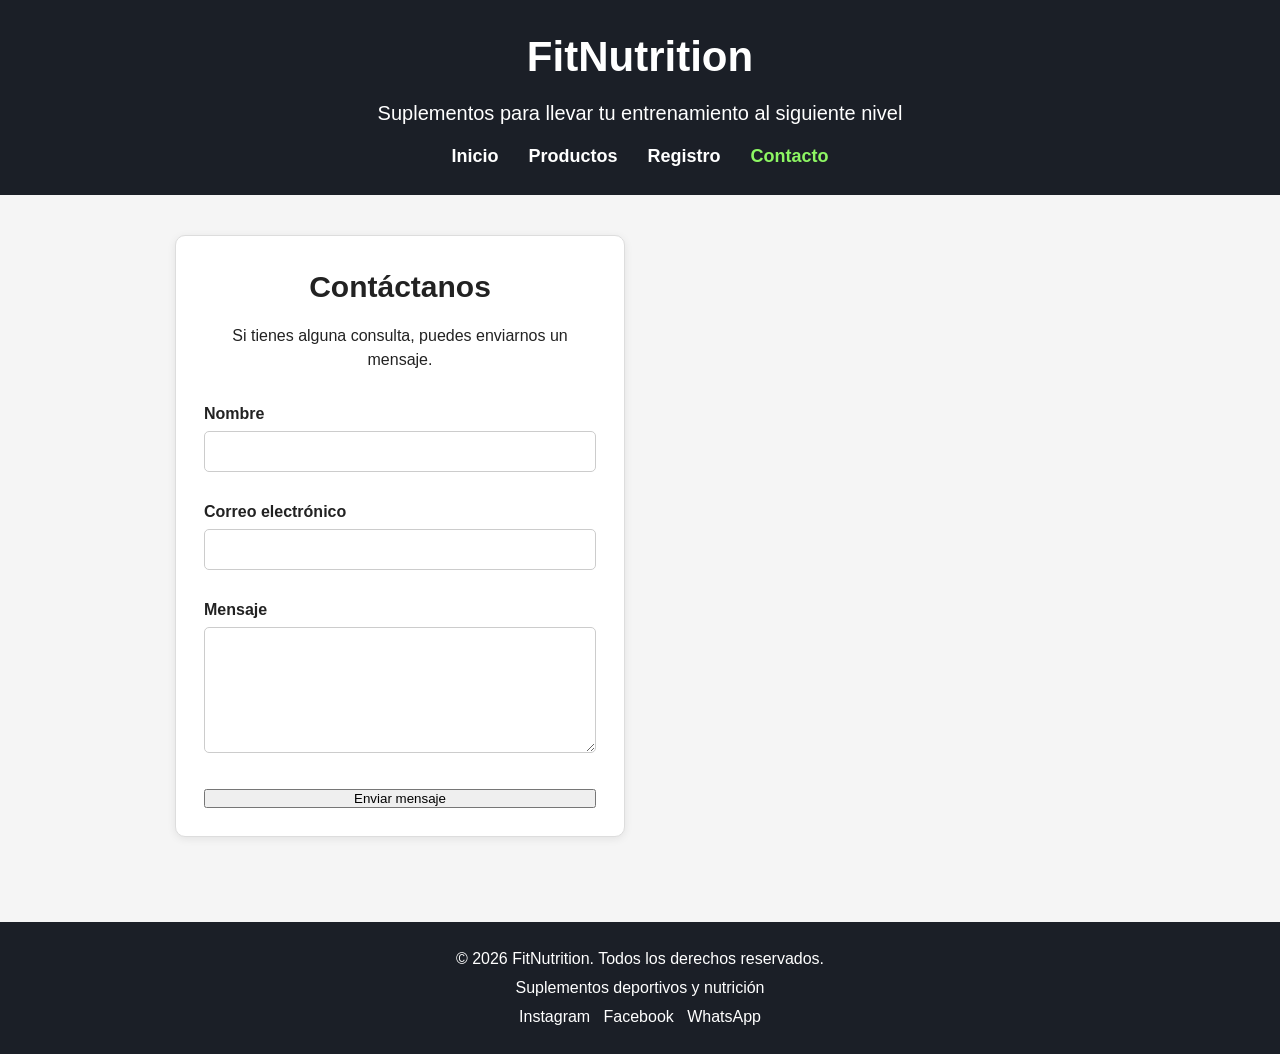
==== contacto.html @ bd5f1fdd "formulario de contacto/registro y validaciones" ====
<!DOCTYPE html>
<html lang="es">
<head>
    <meta charset="UTF-8">
    <meta name="viewport" content="width=device-width, initial-scale=1.0">
    <title>FitNutrition | Contacto</title>
    <link rel="stylesheet" href="styless.css">
</head>
<body>

<header>
    <h1>FitNutrition</h1>
    <p>Suplementos para llevar tu entrenamiento al siguiente nivel</p>

    <nav>
        <ul>
            <li><a href="index.html">Inicio</a></li>
            <li><a href="productos.html">Productos</a></li>
            <li><a href="registro.html">Registro</a></li>
            <li><a class="active" href="contacto.html">Contacto</a></li>
        </ul>
    </nav>
</header>

<main class="formularios">
    <section class="formularioSeccion">
        <h2>Contáctanos</h2>
        <p>Si tienes alguna consulta, puedes enviarnos un mensaje.</p>

        <form id="formContacto" novalidate>
            <label for="contactoNombre">Nombre</label>
            <input type="text" id="contactoNombre" name="nombre" required>
            <small class="error" id="errorContactoNombre"></small>

            <label for="contactoEmail">Correo electrónico</label>
            <input type="email" id="contactoEmail" name="email" required>
            <small class="error" id="errorContactoEmail"></small>

            <label for="contactoMensaje">Mensaje</label>
            <textarea id="contactoMensaje" name="mensaje" rows="6" required></textarea>
            <small class="error" id="errorContactoMensaje"></small>

            <button type="submit">Enviar mensaje</button>
            <p class="mensajeForm" id="mensajeContacto"></p>
        </form>
    </section>
</main>

<footer>
    <p>&copy; 2026 FitNutrition. Todos los derechos reservados.</p>
    <p class="footer-acento">Suplementos deportivos y nutrición</p>
    <p class="redes">Instagram &nbsp; Facebook &nbsp; WhatsApp</p>
</footer>

<script src="script.js"></script>
</body>
</html>
---- styless.css ----
* {
    margin: 0;
    padding: 0;
    box-sizing: border-box;
}

body {
    font-family: Arial, sans-serif;
    background-color: #f5f5f5;
    color: #222;
    line-height: 1.5;
}


header {
    background-color: #1b1f27;
    color: #fff;
    padding: 25px 20px;
    text-align: center;
}

header h1 {
    font-size: 42px;
    margin-bottom: 10px;
}

header p {
    font-size: 20px;
    margin-bottom: 15px;
}


nav ul {
    list-style: none;
    display: flex;
    justify-content: center;
    align-items: center;
    gap: 30px;
}

nav a {
    color: #fff;
    text-decoration: none;
    font-weight: bold;
    font-size: 18px;
    transition: color 0.3s ease;
}

nav a:hover {
    color: #8df663;
}
nav a.active{
    color: #8df663;
}


main {
    max-width: 1100px;
    margin: 0 auto;
    padding: 40px 20px;
}

section {
    margin-bottom: 45px;
}

section h2 {
    margin-bottom: 15px;
    font-size: 30px;
}

.presentacion {
    text-align: center;
}

.presentacion p {
    max-width: 800px;
    margin: 0 auto 20px auto;
    font-size: 18px;
}

.boton {
    display: inline-block;
    background-color: #1b1f27;
    color: #fff;
    text-decoration: none;
    padding: 10px 18px;
    border-radius: 5px;
    margin-top: 10px;
}

.boton:hover {
    background-color: #333;
}


.porqueElegirnos {
    text-align: center;
}

.beneficios {
    display: flex;
    justify-content: center;
    gap: 25px;
    flex-wrap: wrap;
}

.beneficios article {
    background-color: #fff;
    border: 1px solid #ddd;
    border-radius: 8px;
    padding: 20px;
    width: 30%;
    min-width: 220px;
}

.beneficios h3 {
    margin-bottom: 10px;
}


footer {
    text-align: center;
    padding: 20px;
    background-color: #1b1f27;
    color: #fff;
}

footer p {
    margin: 5px;
}

.paginaProductos {
    text-align: center;
}

.paginaProductos h2 {
    margin-bottom: 10px;
}

.paginaProductos > p {
    margin-bottom: 30px;
}

.contenedorProductos {
    display: grid;
    grid-template-columns: repeat(2, 1fr);
    gap: 25px;
    max-width: 850px;
    margin: 0 auto;
}

.producto {
    background-color: #ffffff;
    border: 1px solid #ddd;
    border-radius: 10px;
    padding: 18px;
    text-align: left;
    box-shadow: 0 2px 8px rgba(0, 0, 0, 0.08);
    display: grid;
    grid-template-columns: 180px 1fr;
    column-gap: 20px;
    align-items: center;
}

.producto img {
    width: 180px;
    height: 200px;
    object-fit: contain;
    grid-row: span 4;
}


.producto h3 {
    font-size: 24px;
    margin-bottom: 8px;
}

.producto p {
    font-size: 16px;
    margin-bottom: 8px;
}

.producto .precio {
    color: #68b82b;
    font-size: 22px;
    font-weight: bold;
    margin: 8px 0;
}


.producto button {
    background-color: #111820;
    color: white;
    border: none;
    padding: 10px 18px;
    border-radius: 5px;
    cursor: pointer;
    font-size: 15px;
    width: fit-content;
}

.producto button:hover {
    background-color: #252d36;
}



.producto:hover {
    transform: translateY(-3px);
    box-shadow: 0 5px 15px rgba(0, 0, 0, 0.12);
    transition: 0.2s;
}



@media (max-width: 700px) {

    .contenedorProductos {
        grid-template-columns: 1fr;
    }

    .producto {
        grid-template-columns: 140px 1fr;
    }

    .producto img {
        width: 140px;
        height: 170px;
    }

}


.formularios {
    display: grid;
    grid-template-columns: repeat(2, minmax(280px, 450px));
    justify-content: center;
    gap: 30px;
}

.formularioSeccion {
    background-color: #ffffff;
    border: 1px solid #dddddd;
    border-radius: 10px;
    padding: 28px;
    box-shadow: 0 2px 8px rgba(0, 0, 0, 0.08);
}

.formularioSeccion h2 {
    text-align: center;
}

.formularioSeccion > p {
    text-align: center;
    margin-bottom: 20px;
}

form {
    display: flex;
    flex-direction: column;
}

form label {
    font-weight: bold;
    margin: 10px 0 5px;
}

form input,
form textarea {
    width: 100%;
    padding: 11px;
    border: 1px solid #cccccc;
    border-radius: 5px;
    font-family: Arial, sans-serif;
    font-size: 15px;
}

form input:focus,
form textarea:focus {
    outline: 2px solid #68b82b;
    border-color: #68b82b;
}

form button {
    margin-top: 18px;
}

.error {
    color: #c0392b;
    min-height: 18px;
    font-size: 13px;
}

.mensaje-form {
    text-align: center;
    font-weight: bold;
    margin-top: 15px;
}
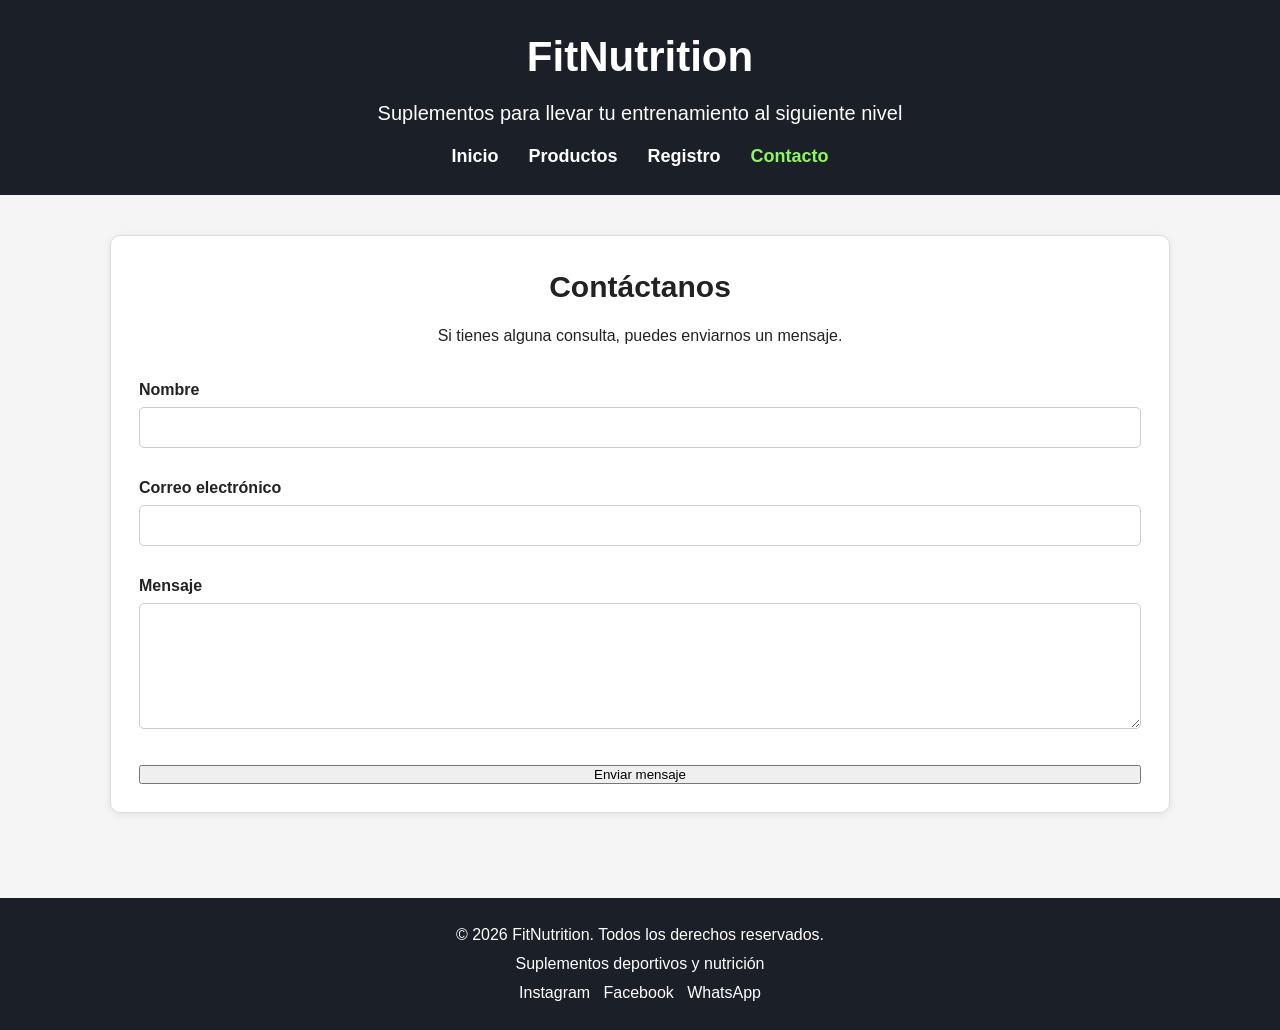
==== commit 1ab208bf: "se agrega clase formularioIndividual" ====
--- a/contacto.html
+++ b/contacto.html
@@ -22,18 +22,18 @@
     </nav>
 </header>
 
-<main class="formularios">
+<main class="formularioIndividual">
     <section class="formularioSeccion">
         <h2>Contáctanos</h2>
         <p>Si tienes alguna consulta, puedes enviarnos un mensaje.</p>
 
         <form id="formContacto" novalidate>
             <label for="contactoNombre">Nombre</label>
-            <input type="text" id="contactoNombre" name="nombre" required>
+            <input type="text" id="contactoNombre" name="nombre" autocomplete="name" required>
             <small class="error" id="errorContactoNombre"></small>
 
             <label for="contactoEmail">Correo electrónico</label>
-            <input type="email" id="contactoEmail" name="email" required>
+            <input type="email" id="contactoEmail" name="email" autocomplete="email" required>
             <small class="error" id="errorContactoEmail"></small>
 
             <label for="contactoMensaje">Mensaje</label>
--- a/styless.css
+++ b/styless.css
@@ -297,3 +297,25 @@
     font-weight: bold;
     margin-top: 15px;
 }
+
+
+.videoDestacado {
+    text-align: center;
+}
+
+.video-wrapper {
+    position: relative;
+    width: 100%;
+    max-width: 560px;
+    aspect-ratio: 16 / 9;
+    margin: 20px auto 0 auto;
+}
+
+.video-wrapper iframe {
+    width: 100%;
+    height: 100%;
+    border: none;
+    border-radius: 8px;
+}
+
+
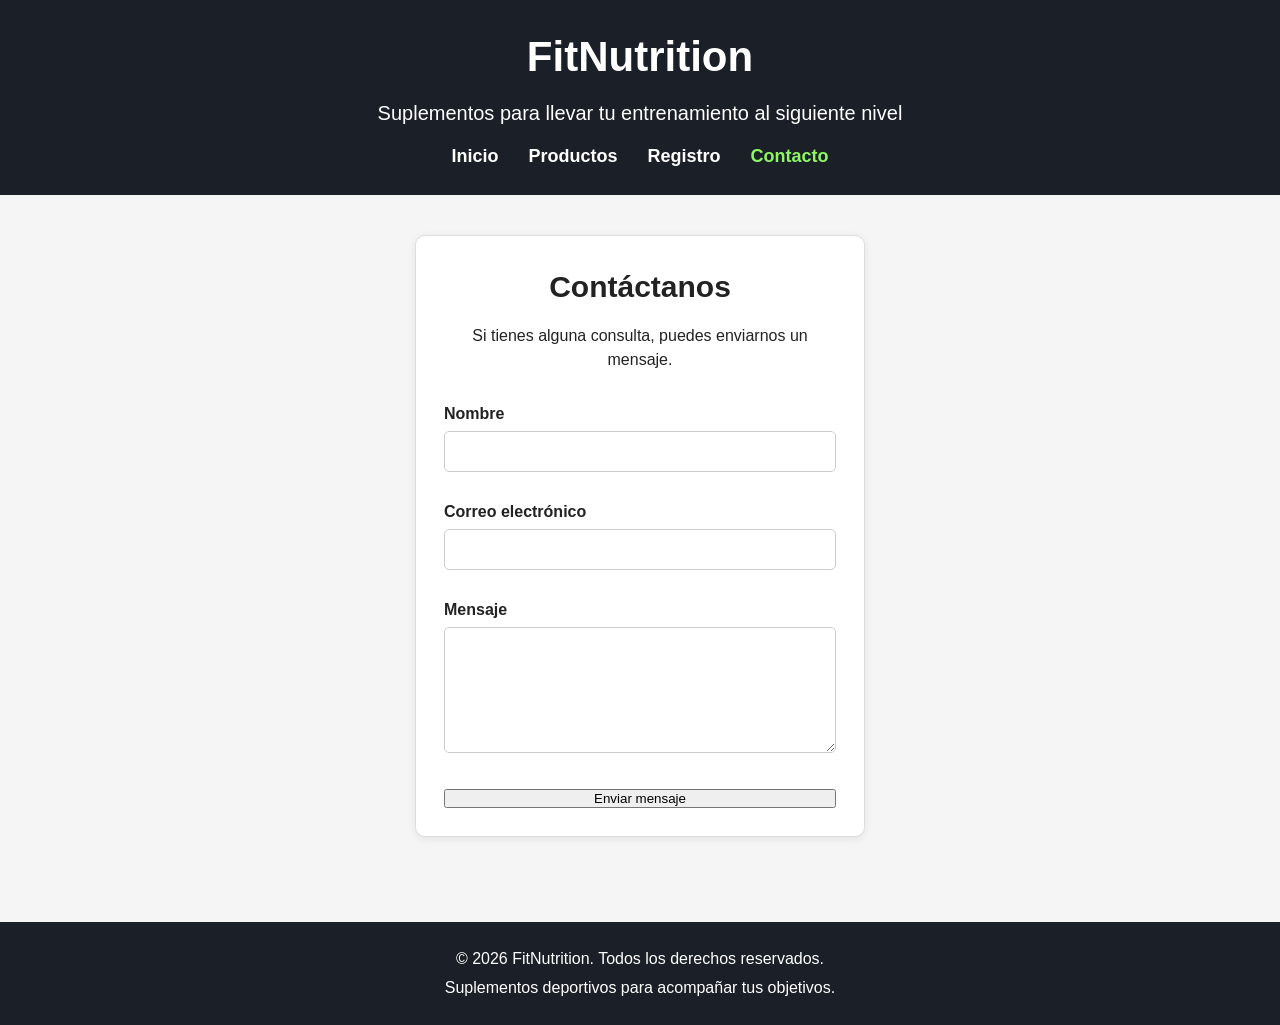
==== commit f48fd603: "edit de footer" ====
--- a/contacto.html
+++ b/contacto.html
@@ -46,10 +46,9 @@
     </section>
 </main>
 
-<footer>
-    <p>&copy; 2026 FitNutrition. Todos los derechos reservados.</p>
-    <p class="footer-acento">Suplementos deportivos y nutrición</p>
-    <p class="redes">Instagram &nbsp; Facebook &nbsp; WhatsApp</p>
+ <footer>
+        <p>&copy; 2026 FitNutrition. Todos los derechos reservados.</p>
+        <p>Suplementos deportivos para acompañar tus objetivos.</p>
 </footer>
 
 <script src="script.js"></script>
--- a/styless.css
+++ b/styless.css
@@ -238,6 +238,15 @@
     justify-content: center;
     gap: 30px;
 }
+.formularioIndividual {
+    display: flex;
+    justify-content: center;
+}
+
+.formularioIndividual .formularioSeccion {
+    width: 100%;
+    max-width: 450px;
+}
 
 .formularioSeccion {
     background-color: #ffffff;
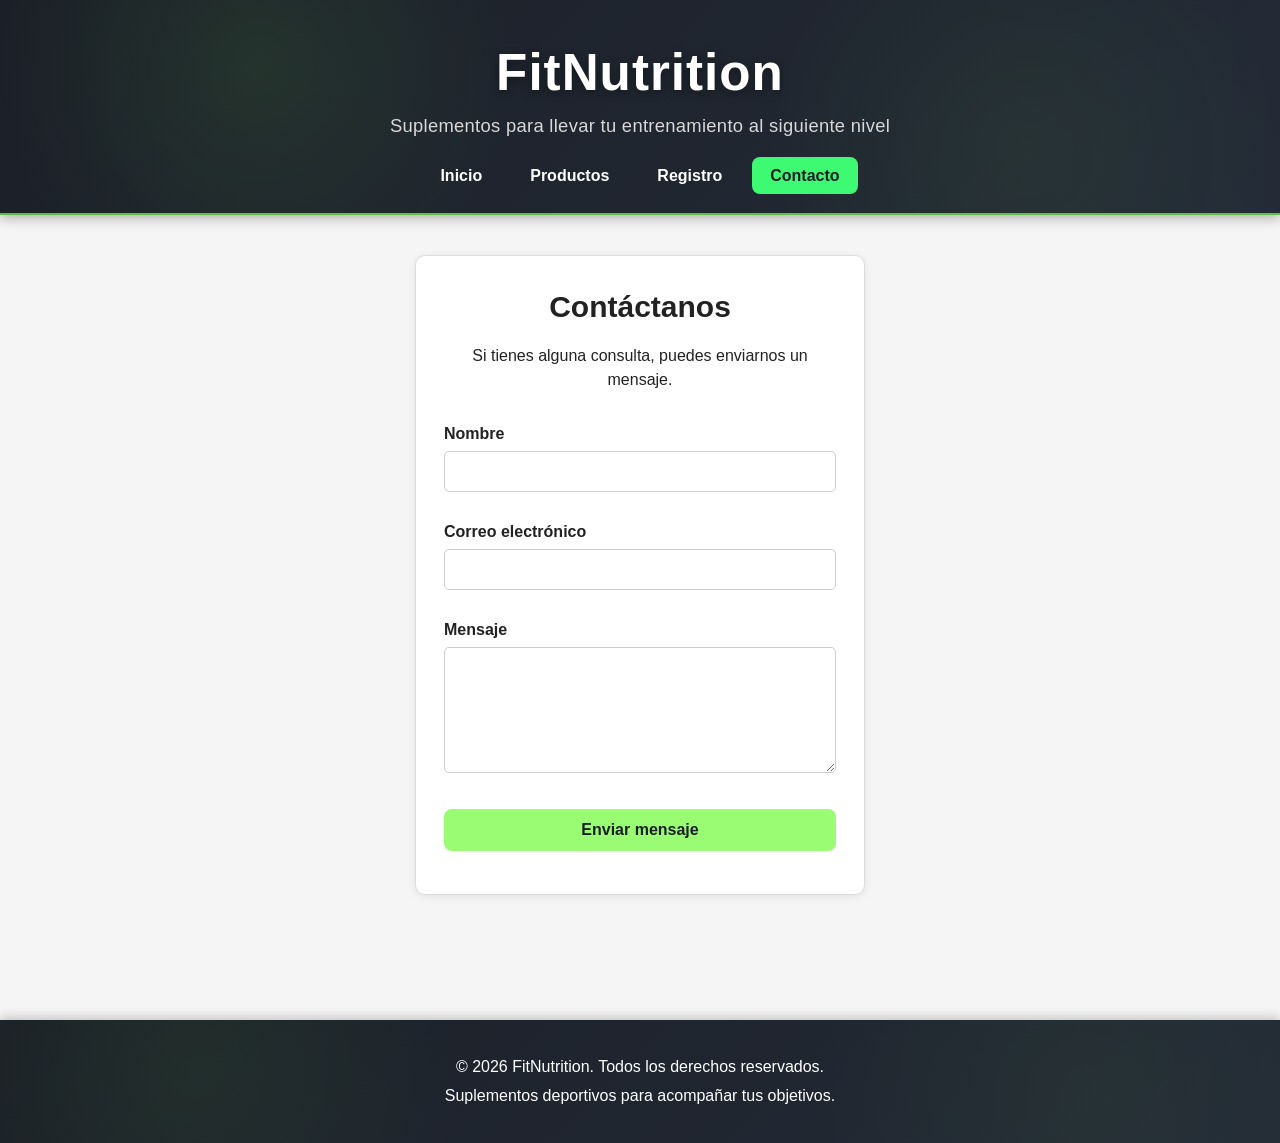
==== commit 76071356: "corrección de clase mensaje-form" ====
--- a/contacto.html
+++ b/contacto.html
@@ -41,7 +41,7 @@
             <small class="error" id="errorContactoMensaje"></small>
 
             <button type="submit">Enviar mensaje</button>
-            <p class="mensajeForm" id="mensajeContacto"></p>
+            <p class="mensaje-form" id="mensajeContacto"></p>
         </form>
     </section>
 </main>
--- a/styless.css
+++ b/styless.css
@@ -11,48 +11,60 @@
     line-height: 1.5;
 }
 
-
 header {
     background-color: #1b1f27;
+    background-image:
+        radial-gradient(circle at 20% 30%, rgba(126, 255, 76, 0.08) 0, transparent 25%),
+        radial-gradient(circle at 80% 70%, rgba(126, 255, 76, 0.05) 0, transparent 25%),
+        linear-gradient(135deg, #1b1f27 0%, #242b37 100%);
     color: #fff;
-    padding: 25px 20px;
-    text-align: center;
+    padding: 35px 20px 25px;
+    text-align: center;
+    box-shadow: 0 3px 12px rgba(0, 0, 0, 0.3);
+    border-bottom: 2px solid rgba(126, 255, 76, 0.7);
 }
 
 header h1 {
-    font-size: 42px;
-    margin-bottom: 10px;
+    font-size: 3.2rem;
+    font-weight: 800;
+    letter-spacing: 1px;
+    text-shadow: 0 3px 10px rgba(0, 0, 0, 0.35);
 }
 
 header p {
-    font-size: 20px;
-    margin-bottom: 15px;
-}
-
+    font-size: 1.15rem;
+    color: #d8d8d8;
+    letter-spacing: 0.3px;
+    margin-bottom: 25px;
+}
 
 nav ul {
     list-style: none;
     display: flex;
     justify-content: center;
-    align-items: center;
-    gap: 30px;
+    gap: 12px;
+    padding: 0;
+    margin: 25px 0 0;
 }
 
 nav a {
     color: #fff;
     text-decoration: none;
-    font-weight: bold;
-    font-size: 18px;
-    transition: color 0.3s ease;
+    font-weight: 600;
+    padding: 10px 18px;
+    border-radius: 8px;
+    transition: 0.3s;
 }
 
 nav a:hover {
-    color: #8df663;
-}
-nav a.active{
-    color: #8df663;
-}
-
+    background-color: rgba(126, 255, 76, 0.12);
+    color: #7eff4c;
+}
+
+nav a.active {
+    background-color: #3efa73;
+    color: #1b1f27;
+}
 
 main {
     max-width: 1100px;
@@ -93,6 +105,28 @@
     background-color: #333;
 }
 
+.formularioSeccion button {
+    width: 100%;
+    padding: 12px 20px;
+    background-color: #9afc73;
+    color: #1b1f27;
+    border: none;
+    border-radius: 8px;
+    font-size: 1rem;
+    font-weight: bold;
+    cursor: pointer;
+    transition: all 0.3s ease;
+}
+
+.formularioSeccion button:hover {
+    background-color: #9dfa7b;
+    transform: translateY(-2px);
+    box-shadow: 0 5px 12px rgba(0, 0, 0, 0.2);
+}
+
+.formularioSeccion button:active {
+    transform: translateY(0);
+}
 
 .porqueElegirnos {
     text-align: center;
@@ -120,10 +154,17 @@
 
 
 footer {
-    text-align: center;
-    padding: 20px;
     background-color: #1b1f27;
+    background-image:
+        radial-gradient(circle at 15% 40%, rgba(126, 255, 76, 0.06) 0, transparent 25%),
+        radial-gradient(circle at 85% 60%, rgba(126, 255, 76, 0.04) 0, transparent 25%),
+        linear-gradient(135deg, #1b1f27 0%, #242b37 100%);
+    background-size: auto, auto, cover;
     color: #fff;
+    text-align: center;
+    padding: 30px 20px;
+    margin-top: 40px;
+    box-shadow: 0 -3px 10px rgba(0, 0, 0, 0.2);
 }
 
 footer p {
